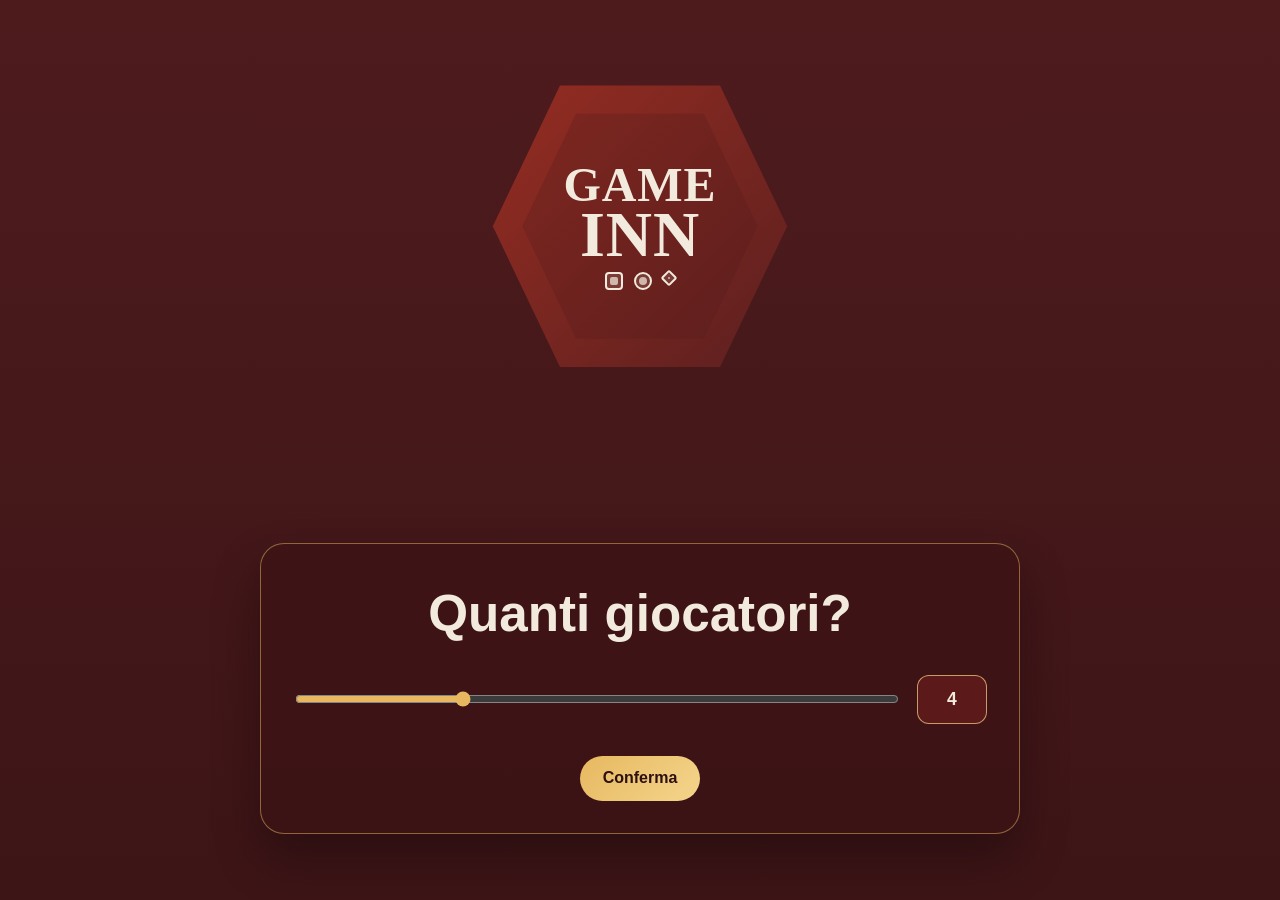
==== index.html @ 1383cb1e "prova 5" ====
<!DOCTYPE html>
<html lang="it">
  <head>
    <meta charset="UTF-8" />
    <meta name="viewport" content="width=device-width, initial-scale=1.0" />
    <title>Quanti giocatori?</title>
    <link rel="stylesheet" href="style.css" />
  </head>
  <body>
    <header class="page-header">
      <div class="brand-logo" aria-label="Game Inn logo">
        <div class="logo-hex">
          <div class="logo-inner">
            <div class="brand-text">
              <span class="brand-game">GAME</span>
              <span class="brand-inn">INN</span>
            </div>
            <div class="logo-icons">
              <span class="icon icon-1"></span>
              <span class="icon icon-2"></span>
              <span class="icon icon-3"></span>
            </div>
          </div>
        </div>
      </div>
    </header>

    <main class="container home-container">
      <h1>Quanti giocatori?</h1>

      <div class="slider-wrap">
        <label for="playersRange" class="sr-only">Numero di giocatori</label>
        <input
          id="playersRange"
          type="range"
          min="1"
          max="12"
          step="1"
          value="4"
        />
        <div class="value-box">
          <span id="playersValue">4</span>
        </div>
      </div>

      <button id="confirmBtn" type="button">Conferma</button>
    </main>

    <script src="games-data.js"></script>
    <script src="script.js"></script>
  </body>
</html>
---- style.css ----
:root {
  --bg-dark: #3c1718;
  --bg-deep: #2d1011;
  --panel: rgba(61, 19, 21, 0.75);
  --panel-strong: rgba(95, 27, 28, 0.92);
  --gold: #e7b860;
  --gold-soft: #f4d58c;
  --cream: #f2ebdd;
  --navy: #1e2d38;
  --red: #af3c2e;
  --orange: #d28a38;
  --teal: #6d8d86;
  --shadow: rgba(22, 7, 8, 0.45);
}

* {
  box-sizing: border-box;
}

html {
  scroll-behavior: smooth;
}

body {
  margin: 0;
  min-height: 100vh;
  display: grid;
  place-items: center;
  font-family: Arial, Helvetica, sans-serif;
  background: linear-gradient(180deg, #4e1b1d 0%, #3d1517 100%);
  color: var(--cream);
}

.container {
  width: min(1100px, calc(100% - 2rem));
  background: var(--panel);
  border: 1px solid rgba(231, 184, 96, 0.5);
  border-radius: 24px;
  padding: 2rem;
  box-shadow: 0 25px 45px var(--shadow);
}

.home-container {
  max-width: 760px;
  text-align: center;
  padding-top: 1.5rem;
}

.page-header {
  display: flex;
  justify-content: center;
  margin-bottom: 1.5rem;
}

.brand-logo {
  display: flex;
  justify-content: center;
  align-items: center;
}

.logo-hex {
  position: relative;
  width: min(320px, 62vw);
  aspect-ratio: 1;
  display: flex;
  justify-content: center;
  align-items: center;
  background: linear-gradient(135deg, #972d22, #5a1f1f);
  clip-path: polygon(25% 6%, 75% 6%, 96% 50%, 75% 94%, 25% 94%, 4% 50%);
  border: 4px solid var(--gold);
  box-shadow: 0 0 0 6px rgba(231, 184, 96, 0.25), 0 20px 30px rgba(0, 0, 0, 0.25);
}

.logo-inner {
  width: 82%;
  height: 82%;
  display: flex;
  flex-direction: column;
  justify-content: center;
  align-items: center;
  border: 2px solid rgba(244, 213, 140, 0.7);
  background: rgba(84, 26, 26, 0.28);
  clip-path: polygon(25% 6%, 75% 6%, 96% 50%, 75% 94%, 25% 94%, 4% 50%);
}

.brand-text {
  display: flex;
  flex-direction: column;
  align-items: center;
  justify-content: center;
  text-transform: uppercase;
  letter-spacing: 0.06em;
  color: var(--cream);
  font-family: Georgia, 'Times New Roman', serif;
  line-height: 0.9;
}

.brand-game {
  font-size: clamp(1.7rem, 4vw, 3rem);
  font-weight: 700;
}

.brand-inn {
  font-size: clamp(2.3rem, 5vw, 4rem);
  font-weight: 700;
}

.logo-icons {
  display: flex;
  justify-content: center;
  gap: 0.7rem;
  margin-top: 0.5rem;
}

.icon {
  display: block;
  width: 18px;
  height: 18px;
  border-radius: 4px;
  border: 2px solid var(--cream);
  background: rgba(242, 235, 221, 0.12);
  position: relative;
}

.icon-1::before,
.icon-2::before,
.icon-3::before {
  content: "";
  position: absolute;
  inset: 3px;
  background: rgba(242, 235, 221, 0.7);
  border-radius: 2px;
}

.icon-2 {
  border-radius: 50%;
}

.icon-2::before {
  border-radius: 50%;
}

.icon-3 {
  width: 12px;
  height: 12px;
  border-radius: 2px;
  transform: rotate(45deg);
}

h1 {
  margin: 1rem 0 1rem;
  font-size: clamp(2rem, 5vw, 3.2rem);
  color: var(--cream);
}

p {
  margin: 0 0 1.5rem;
  font-size: 1.05rem;
  color: #f1e6d3;
}

.slider-wrap {
  display: flex;
  align-items: center;
  gap: 1rem;
  margin: 2rem 0;
}

#playersRange {
  flex: 1;
  accent-color: var(--gold);
}

.value-box {
  min-width: 70px;
  padding: 0.8rem 1rem;
  border-radius: 12px;
  background: var(--panel-strong);
  border: 1px solid rgba(244, 213, 140, 0.7);
  font-size: 1.1rem;
  font-weight: 700;
  color: var(--cream);
}

button {
  border: none;
  border-radius: 999px;
  background: linear-gradient(135deg, var(--gold), var(--gold-soft));
  color: var(--bg-deep);
  padding: 0.85rem 1.4rem;
  font-size: 1rem;
  font-weight: 700;
  cursor: pointer;
  transition: transform 0.2s ease, box-shadow 0.2s ease, filter 0.2s ease;
}

button:hover {
  transform: translateY(-1px);
  box-shadow: 0 12px 24px rgba(231, 184, 96, 0.3);
  filter: brightness(1.05);
}

.cards-grid {
  display: grid;
  grid-template-columns: repeat(auto-fit, minmax(240px, 1fr));
  gap: 1.5rem;
  margin-top: 1.5rem;
}

.game-card {
  display: flex;
  flex-direction: column;
  text-align: left;
  overflow: hidden;
  min-height: 100%;
  background: rgba(33, 14, 14, 0.85);
  border: 1px solid rgba(231, 184, 96, 0.5);
  border-radius: 18px;
  padding: 0;
  color: var(--cream);
}

.game-card img {
  width: 100%;
  height: 180px;
  object-fit: cover;
}

.card-content {
  padding: 1rem;
}

.tag {
  display: inline-block;
  margin-bottom: 0.6rem;
  padding: 0.35rem 0.6rem;
  border-radius: 999px;
  background: rgba(231, 184, 96, 0.2);
  color: var(--gold-soft);
  font-size: 0.8rem;
  font-weight: 700;
}

.card-content h3 {
  margin: 0 0 0.5rem;
  font-size: 1.3rem;
  color: var(--cream);
}

.card-content p {
  margin: 0;
  color: #f1e6d3;
}

.back-link {
  display: inline-block;
  margin-bottom: 1rem;
  color: var(--gold-soft);
  text-decoration: none;
  font-weight: 700;
}

.no-games {
  margin-top: 1rem;
  text-align: center;
  color: #f9c3b7;
}

.details-card {
  display: grid;
  grid-template-columns: minmax(250px, 1fr) minmax(0, 1.4fr);
  gap: 2rem;
  align-items: center;
}

.details-card img {
  width: 100%;
  border-radius: 18px;
  min-height: 280px;
  object-fit: cover;
  border: 2px solid rgba(231, 184, 96, 0.45);
}

.details-content h1 {
  margin-bottom: 0.8rem;
  color: var(--cream);
}

.details-link {
  display: inline-block;
  margin-top: 1rem;
  color: var(--gold-soft);
  font-weight: 700;
  text-decoration: none;
}

.sr-only {
  position: absolute;
  width: 1px;
  height: 1px;
  padding: 0;
  margin: -1px;
  overflow: hidden;
  clip: rect(0, 0, 0, 0);
  white-space: nowrap;
  border: 0;
}

@media (max-width: 600px) {
  .container {
    padding: 1.25rem;
  }

  .slider-wrap {
    flex-direction: column;
  }

  .value-box {
    width: 100%;
    text-align: center;
  }

  .details-card {
    grid-template-columns: 1fr;
  }
}
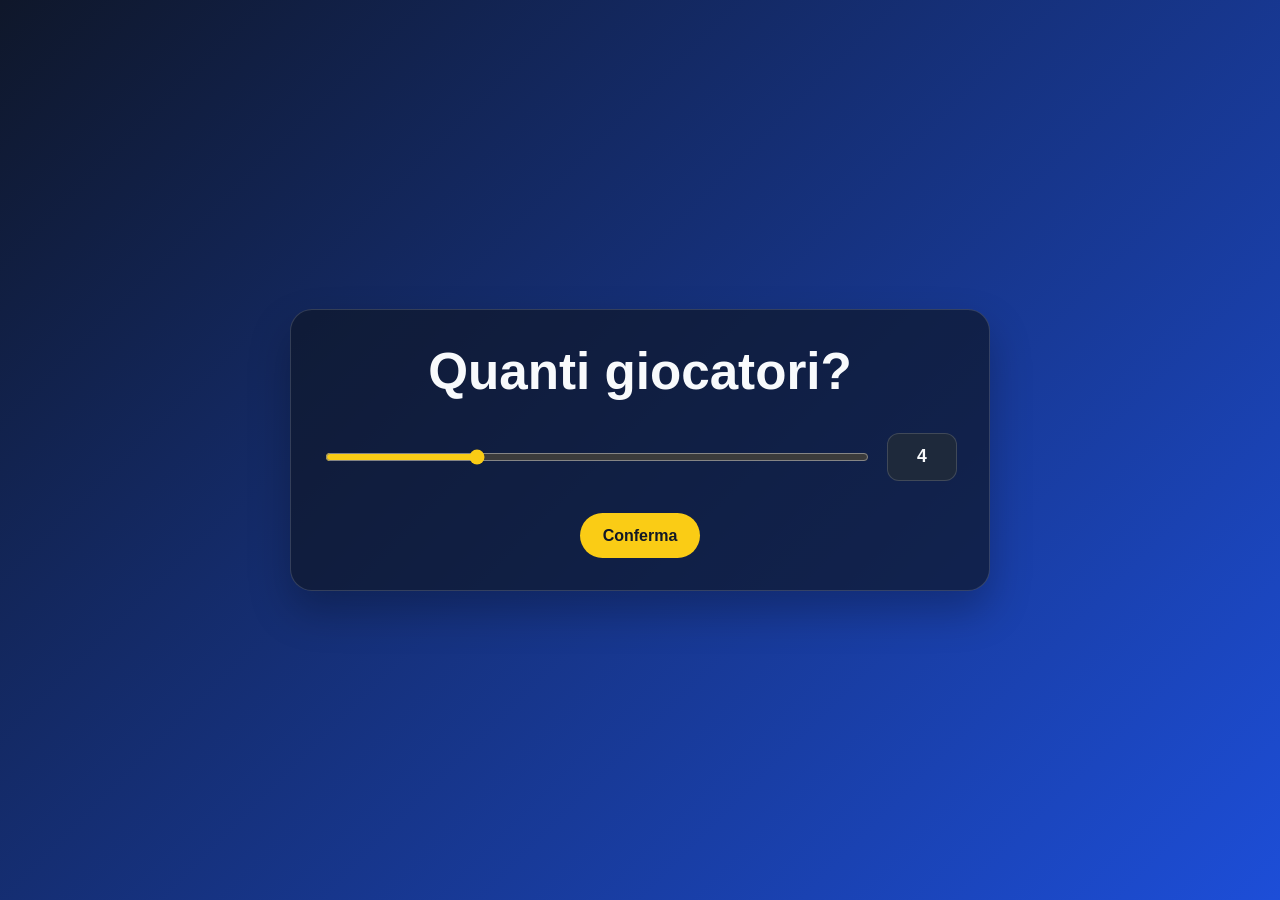
==== commit 869c9b80: "prova 5" ====
--- a/index.html
+++ b/index.html
@@ -7,24 +7,6 @@
     <link rel="stylesheet" href="style.css" />
   </head>
   <body>
-    <header class="page-header">
-      <div class="brand-logo" aria-label="Game Inn logo">
-        <div class="logo-hex">
-          <div class="logo-inner">
-            <div class="brand-text">
-              <span class="brand-game">GAME</span>
-              <span class="brand-inn">INN</span>
-            </div>
-            <div class="logo-icons">
-              <span class="icon icon-1"></span>
-              <span class="icon icon-2"></span>
-              <span class="icon icon-3"></span>
-            </div>
-          </div>
-        </div>
-      </div>
-    </header>
-
     <main class="container home-container">
       <h1>Quanti giocatori?</h1>
 
--- a/style.css
+++ b/style.css
@@ -1,24 +1,5 @@
-:root {
-  --bg-dark: #3c1718;
-  --bg-deep: #2d1011;
-  --panel: rgba(61, 19, 21, 0.75);
-  --panel-strong: rgba(95, 27, 28, 0.92);
-  --gold: #e7b860;
-  --gold-soft: #f4d58c;
-  --cream: #f2ebdd;
-  --navy: #1e2d38;
-  --red: #af3c2e;
-  --orange: #d28a38;
-  --teal: #6d8d86;
-  --shadow: rgba(22, 7, 8, 0.45);
-}
-
 * {
   box-sizing: border-box;
-}
-
-html {
-  scroll-behavior: smooth;
 }
 
 body {
@@ -27,136 +8,33 @@
   display: grid;
   place-items: center;
   font-family: Arial, Helvetica, sans-serif;
-  background: linear-gradient(180deg, #4e1b1d 0%, #3d1517 100%);
-  color: var(--cream);
+  background: linear-gradient(135deg, #0f172a, #1d4ed8);
+  color: #f8fafc;
 }
 
 .container {
   width: min(1100px, calc(100% - 2rem));
-  background: var(--panel);
-  border: 1px solid rgba(231, 184, 96, 0.5);
-  border-radius: 24px;
+  background: rgba(15, 23, 42, 0.7);
+  border: 1px solid rgba(255, 255, 255, 0.15);
+  border-radius: 22px;
   padding: 2rem;
-  box-shadow: 0 25px 45px var(--shadow);
+  box-shadow: 0 20px 40px rgba(0, 0, 0, 0.25);
 }
 
 .home-container {
-  max-width: 760px;
+  max-width: 700px;
   text-align: center;
-  padding-top: 1.5rem;
-}
-
-.page-header {
-  display: flex;
-  justify-content: center;
-  margin-bottom: 1.5rem;
-}
-
-.brand-logo {
-  display: flex;
-  justify-content: center;
-  align-items: center;
-}
-
-.logo-hex {
-  position: relative;
-  width: min(320px, 62vw);
-  aspect-ratio: 1;
-  display: flex;
-  justify-content: center;
-  align-items: center;
-  background: linear-gradient(135deg, #972d22, #5a1f1f);
-  clip-path: polygon(25% 6%, 75% 6%, 96% 50%, 75% 94%, 25% 94%, 4% 50%);
-  border: 4px solid var(--gold);
-  box-shadow: 0 0 0 6px rgba(231, 184, 96, 0.25), 0 20px 30px rgba(0, 0, 0, 0.25);
-}
-
-.logo-inner {
-  width: 82%;
-  height: 82%;
-  display: flex;
-  flex-direction: column;
-  justify-content: center;
-  align-items: center;
-  border: 2px solid rgba(244, 213, 140, 0.7);
-  background: rgba(84, 26, 26, 0.28);
-  clip-path: polygon(25% 6%, 75% 6%, 96% 50%, 75% 94%, 25% 94%, 4% 50%);
-}
-
-.brand-text {
-  display: flex;
-  flex-direction: column;
-  align-items: center;
-  justify-content: center;
-  text-transform: uppercase;
-  letter-spacing: 0.06em;
-  color: var(--cream);
-  font-family: Georgia, 'Times New Roman', serif;
-  line-height: 0.9;
-}
-
-.brand-game {
-  font-size: clamp(1.7rem, 4vw, 3rem);
-  font-weight: 700;
-}
-
-.brand-inn {
-  font-size: clamp(2.3rem, 5vw, 4rem);
-  font-weight: 700;
-}
-
-.logo-icons {
-  display: flex;
-  justify-content: center;
-  gap: 0.7rem;
-  margin-top: 0.5rem;
-}
-
-.icon {
-  display: block;
-  width: 18px;
-  height: 18px;
-  border-radius: 4px;
-  border: 2px solid var(--cream);
-  background: rgba(242, 235, 221, 0.12);
-  position: relative;
-}
-
-.icon-1::before,
-.icon-2::before,
-.icon-3::before {
-  content: "";
-  position: absolute;
-  inset: 3px;
-  background: rgba(242, 235, 221, 0.7);
-  border-radius: 2px;
-}
-
-.icon-2 {
-  border-radius: 50%;
-}
-
-.icon-2::before {
-  border-radius: 50%;
-}
-
-.icon-3 {
-  width: 12px;
-  height: 12px;
-  border-radius: 2px;
-  transform: rotate(45deg);
 }
 
 h1 {
-  margin: 1rem 0 1rem;
+  margin: 0 0 1rem;
   font-size: clamp(2rem, 5vw, 3.2rem);
-  color: var(--cream);
 }
 
 p {
   margin: 0 0 1.5rem;
   font-size: 1.05rem;
-  color: #f1e6d3;
+  color: #dbeafe;
 }
 
 .slider-wrap {
@@ -168,36 +46,34 @@
 
 #playersRange {
   flex: 1;
-  accent-color: var(--gold);
+  accent-color: #facc15;
 }
 
 .value-box {
   min-width: 70px;
   padding: 0.8rem 1rem;
   border-radius: 12px;
-  background: var(--panel-strong);
-  border: 1px solid rgba(244, 213, 140, 0.7);
+  background: #1e293b;
+  border: 1px solid rgba(255, 255, 255, 0.15);
   font-size: 1.1rem;
   font-weight: 700;
-  color: var(--cream);
 }
 
 button {
   border: none;
   border-radius: 999px;
-  background: linear-gradient(135deg, var(--gold), var(--gold-soft));
-  color: var(--bg-deep);
+  background: #facc15;
+  color: #111827;
   padding: 0.85rem 1.4rem;
   font-size: 1rem;
   font-weight: 700;
   cursor: pointer;
-  transition: transform 0.2s ease, box-shadow 0.2s ease, filter 0.2s ease;
+  transition: transform 0.2s ease, box-shadow 0.2s ease;
 }
 
 button:hover {
   transform: translateY(-1px);
-  box-shadow: 0 12px 24px rgba(231, 184, 96, 0.3);
-  filter: brightness(1.05);
+  box-shadow: 0 10px 20px rgba(250, 204, 21, 0.35);
 }
 
 .cards-grid {
@@ -213,11 +89,11 @@
   text-align: left;
   overflow: hidden;
   min-height: 100%;
-  background: rgba(33, 14, 14, 0.85);
-  border: 1px solid rgba(231, 184, 96, 0.5);
+  background: rgba(30, 41, 59, 0.85);
+  border: 1px solid rgba(255, 255, 255, 0.08);
   border-radius: 18px;
   padding: 0;
-  color: var(--cream);
+  color: #f8fafc;
 }
 
 .game-card img {
@@ -235,8 +111,8 @@
   margin-bottom: 0.6rem;
   padding: 0.35rem 0.6rem;
   border-radius: 999px;
-  background: rgba(231, 184, 96, 0.2);
-  color: var(--gold-soft);
+  background: rgba(250, 204, 21, 0.2);
+  color: #fef3c7;
   font-size: 0.8rem;
   font-weight: 700;
 }
@@ -244,18 +120,17 @@
 .card-content h3 {
   margin: 0 0 0.5rem;
   font-size: 1.3rem;
-  color: var(--cream);
 }
 
 .card-content p {
   margin: 0;
-  color: #f1e6d3;
+  color: #dbeafe;
 }
 
 .back-link {
   display: inline-block;
   margin-bottom: 1rem;
-  color: var(--gold-soft);
+  color: #facc15;
   text-decoration: none;
   font-weight: 700;
 }
@@ -263,7 +138,7 @@
 .no-games {
   margin-top: 1rem;
   text-align: center;
-  color: #f9c3b7;
+  color: #fca5a5;
 }
 
 .details-card {
@@ -278,18 +153,16 @@
   border-radius: 18px;
   min-height: 280px;
   object-fit: cover;
-  border: 2px solid rgba(231, 184, 96, 0.45);
 }
 
 .details-content h1 {
   margin-bottom: 0.8rem;
-  color: var(--cream);
 }
 
 .details-link {
   display: inline-block;
   margin-top: 1rem;
-  color: var(--gold-soft);
+  color: #facc15;
   font-weight: 700;
   text-decoration: none;
 }
@@ -307,10 +180,6 @@
 }
 
 @media (max-width: 600px) {
-  .container {
-    padding: 1.25rem;
-  }
-
   .slider-wrap {
     flex-direction: column;
   }
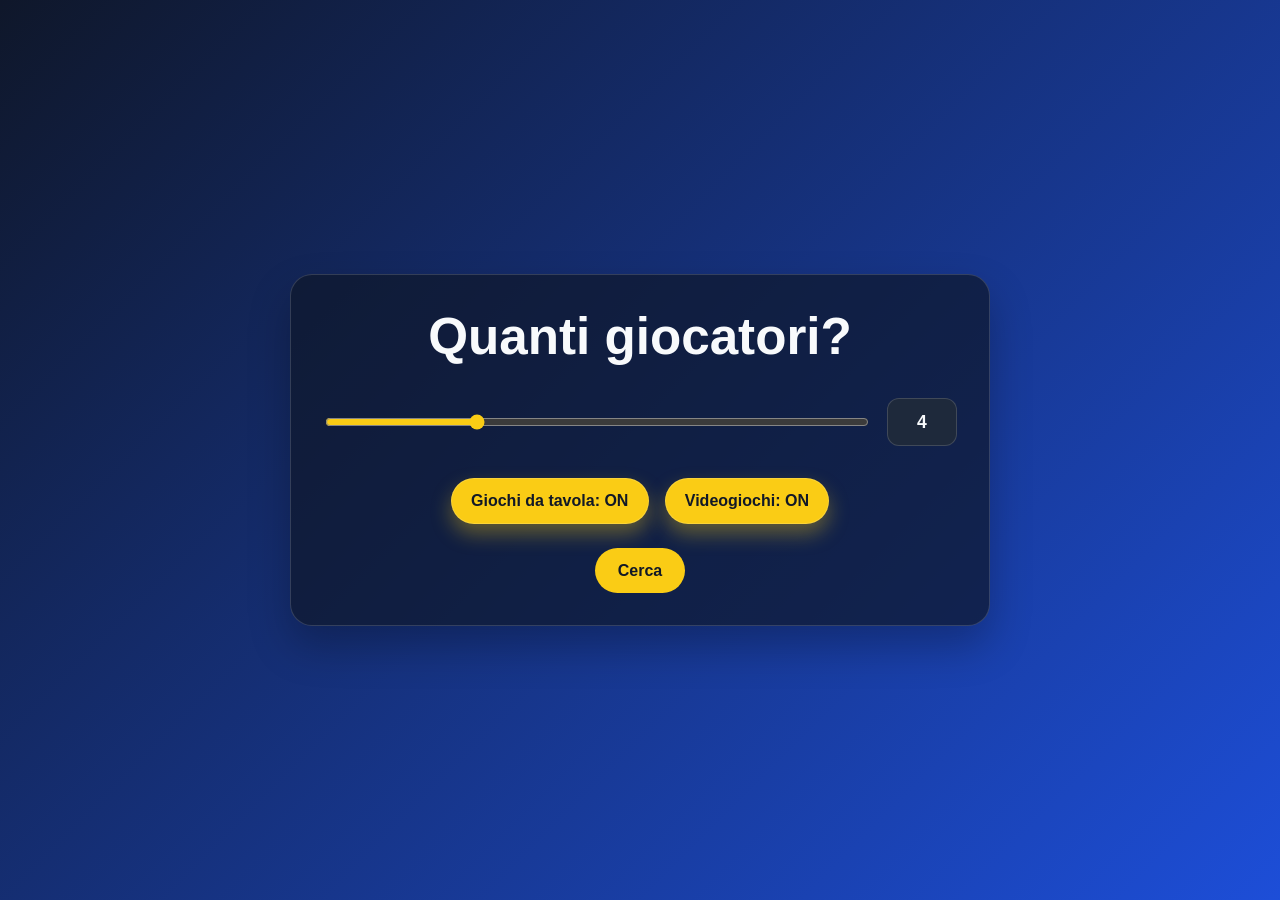
==== commit 584cdfc7: "prova 8" ====
--- a/index.html
+++ b/index.html
@@ -25,7 +25,26 @@
         </div>
       </div>
 
-      <button id="confirmBtn" type="button">Conferma</button>
+      <div class="toggle-group">
+        <button
+          id="toggleBoardGames"
+          class="toggle-btn active"
+          type="button"
+          data-category="Giochi da tavola"
+        >
+          Giochi da tavola: ON
+        </button>
+        <button
+          id="toggleVideoGames"
+          class="toggle-btn active"
+          type="button"
+          data-category="Videogiochi"
+        >
+          Videogiochi: ON
+        </button>
+      </div>
+
+      <button id="confirmBtn" type="button">Cerca</button>
     </main>
 
     <script src="games-data.js"></script>
--- a/style.css
+++ b/style.css
@@ -42,6 +42,27 @@
   align-items: center;
   gap: 1rem;
   margin: 2rem 0;
+}
+
+.toggle-group {
+  display: flex;
+  justify-content: center;
+  gap: 1rem;
+  flex-wrap: wrap;
+  margin-bottom: 1.5rem;
+}
+
+.toggle-btn {
+  background: #1e293b;
+  color: #e2e8f0;
+  border: 1px solid rgba(255, 255, 255, 0.15);
+  padding: 0.8rem 1.2rem;
+}
+
+.toggle-btn.active {
+  background: #facc15;
+  color: #111827;
+  box-shadow: 0 10px 20px rgba(250, 204, 21, 0.35);
 }
 
 #playersRange {
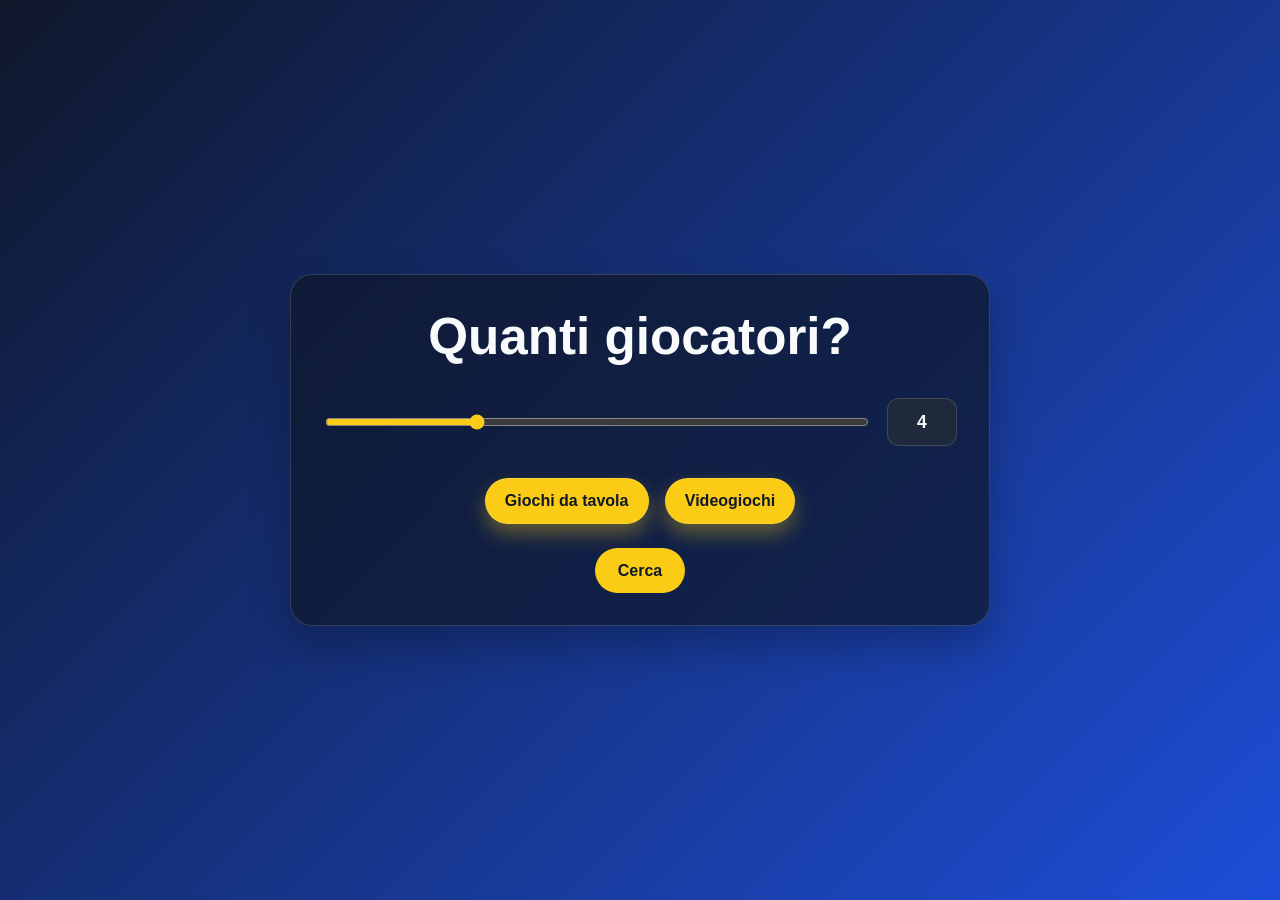
==== commit 59677485: "prova 9" ====
--- a/index.html
+++ b/index.html
@@ -32,7 +32,7 @@
           type="button"
           data-category="Giochi da tavola"
         >
-          Giochi da tavola: ON
+          Giochi da tavola
         </button>
         <button
           id="toggleVideoGames"
@@ -40,7 +40,7 @@
           type="button"
           data-category="Videogiochi"
         >
-          Videogiochi: ON
+          Videogiochi
         </button>
       </div>
 
--- a/style.css
+++ b/style.css
@@ -53,8 +53,8 @@
 }
 
 .toggle-btn {
-  background: #1e293b;
-  color: #e2e8f0;
+  background: #64748b;
+  color: #f8fafc;
   border: 1px solid rgba(255, 255, 255, 0.15);
   padding: 0.8rem 1.2rem;
 }
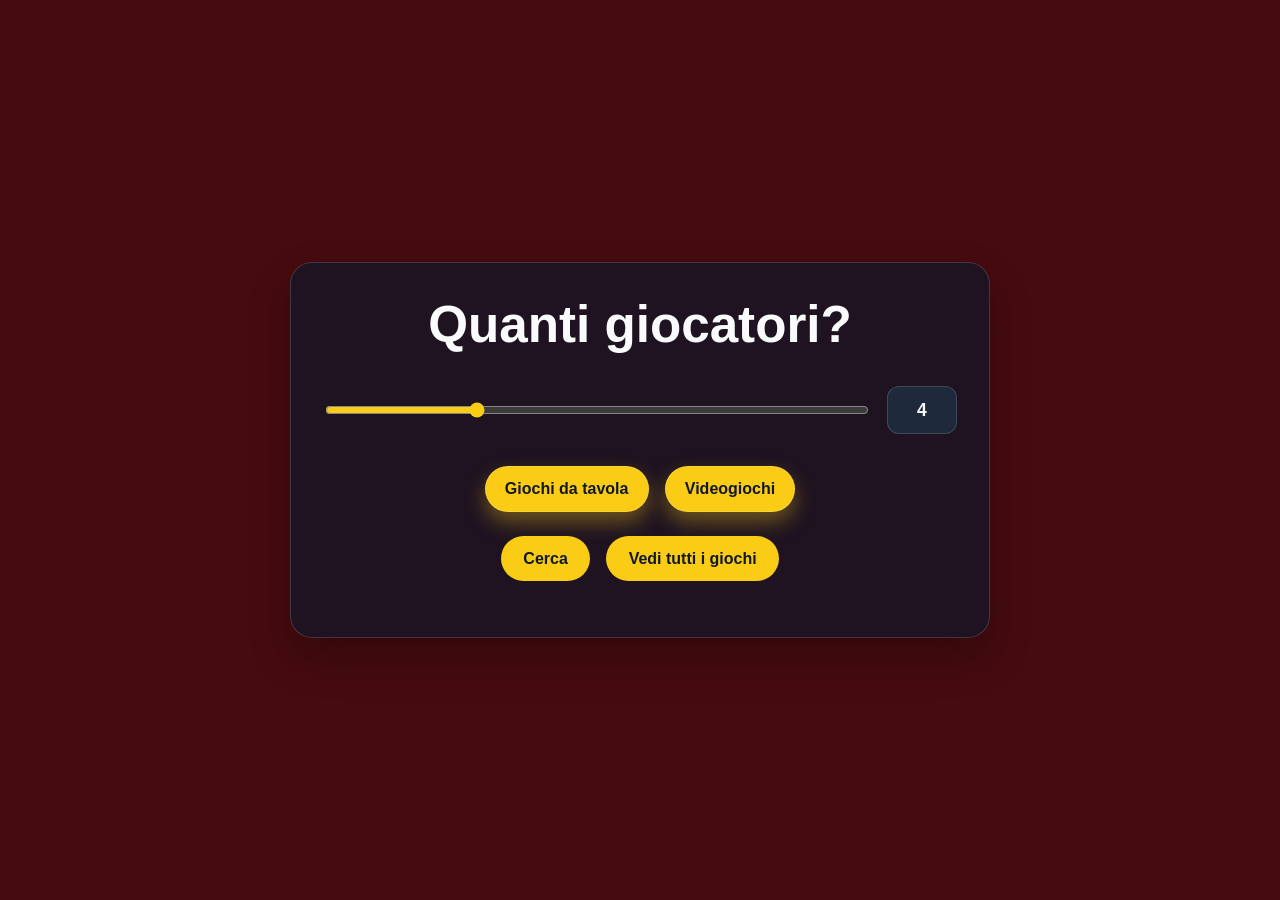
==== commit f90d8691: "prova 14" ====
--- a/index.html
+++ b/index.html
@@ -44,7 +44,10 @@
         </button>
       </div>
 
-      <button id="confirmBtn" type="button">Cerca</button>
+      <div class="toggle-group">
+        <button id="confirmBtn" type="button">Cerca</button>
+        <button id="showAllGamesBtn" type="button">Vedi tutti i giochi</button>
+      </div>
     </main>
 
     <script src="games-data.js"></script>
--- a/style.css
+++ b/style.css
@@ -8,7 +8,10 @@
   display: grid;
   place-items: center;
   font-family: Arial, Helvetica, sans-serif;
-  background: linear-gradient(135deg, #0f172a, #1d4ed8);
+  background:
+    linear-gradient(rgba(70, 11, 14, 0.6), rgba(70, 11, 14, 0.6)),
+    url('immagini/GameInn Logo Vettoriale-1.png') center/contain no-repeat fixed,
+    #460b0e;
   color: #f8fafc;
 }
 
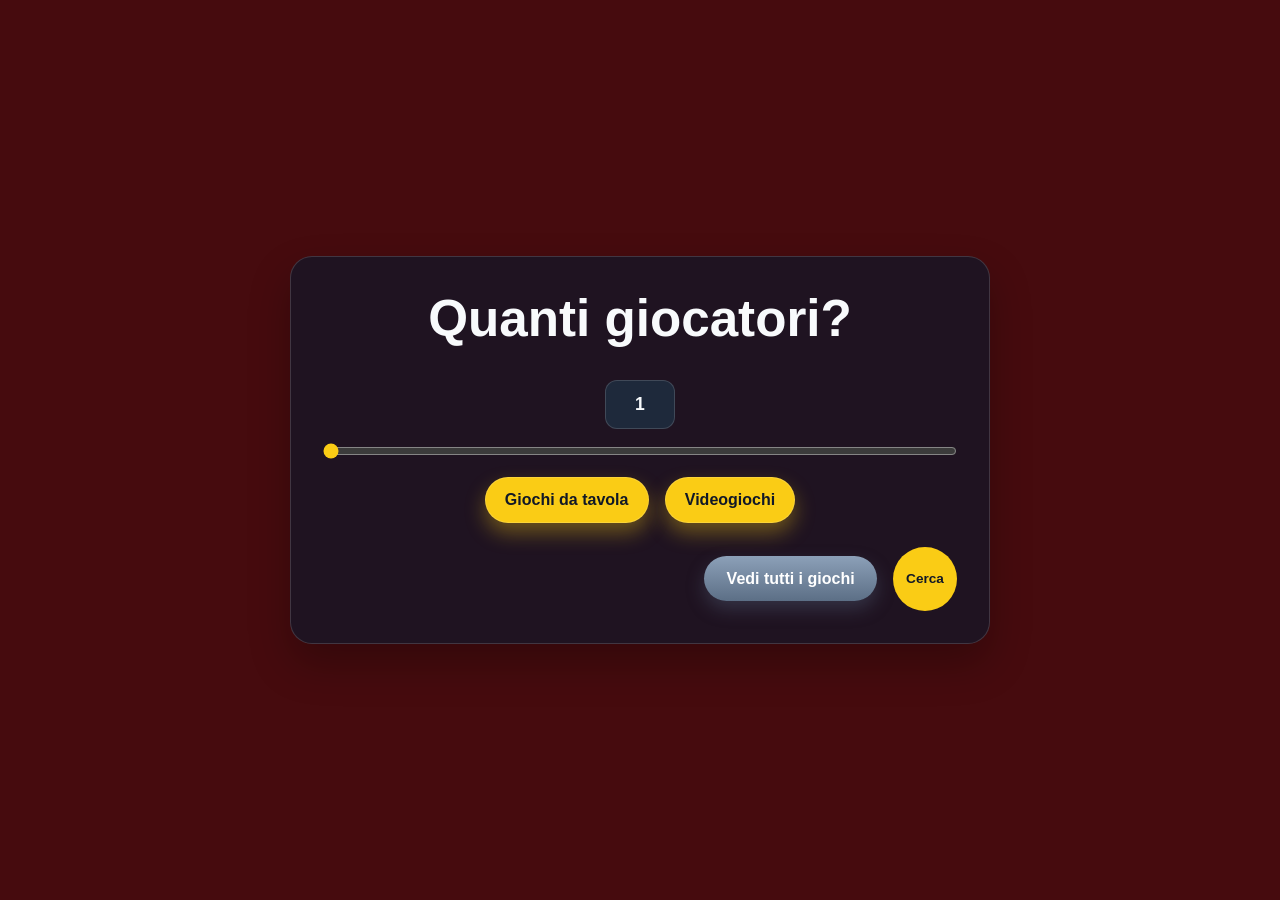
==== commit 4364b4bb: "prova 15" ====
--- a/index.html
+++ b/index.html
@@ -11,6 +11,9 @@
       <h1>Quanti giocatori?</h1>
 
       <div class="slider-wrap">
+        <div class="value-box">
+          <span id="playersValue">1</span>
+        </div>
         <label for="playersRange" class="sr-only">Numero di giocatori</label>
         <input
           id="playersRange"
@@ -18,11 +21,8 @@
           min="1"
           max="12"
           step="1"
-          value="4"
+          value="1"
         />
-        <div class="value-box">
-          <span id="playersValue">4</span>
-        </div>
       </div>
 
       <div class="toggle-group">
@@ -44,9 +44,11 @@
         </button>
       </div>
 
-      <div class="toggle-group">
+      <div class="home-actions">
+        <button id="showAllGamesBtn" type="button" class="metal-btn">
+          Vedi tutti i giochi
+        </button>
         <button id="confirmBtn" type="button">Cerca</button>
-        <button id="showAllGamesBtn" type="button">Vedi tutti i giochi</button>
       </div>
     </main>
 
--- a/style.css
+++ b/style.css
@@ -42,9 +42,10 @@
 
 .slider-wrap {
   display: flex;
-  align-items: center;
-  gap: 1rem;
-  margin: 2rem 0;
+  flex-direction: column;
+  align-items: center;
+  gap: 0.75rem;
+  margin: 2rem 0 1rem;
 }
 
 .toggle-group {
@@ -69,7 +70,7 @@
 }
 
 #playersRange {
-  flex: 1;
+  width: 100%;
   accent-color: #facc15;
 }
 
@@ -98,6 +99,33 @@
 button:hover {
   transform: translateY(-1px);
   box-shadow: 0 10px 20px rgba(250, 204, 21, 0.35);
+}
+
+.home-actions {
+  display: flex;
+  justify-content: flex-end;
+  align-items: center;
+  gap: 1rem;
+  margin-top: 0.5rem;
+}
+
+.metal-btn {
+  background: linear-gradient(180deg, #8ca0b8 0%, #5c6f86 100%);
+  color: #ffffff;
+  box-shadow: 0 8px 18px rgba(91, 110, 136, 0.35);
+}
+
+#confirmBtn {
+  border-radius: 50%;
+  width: 4rem;
+  height: 4rem;
+  padding: 0;
+  display: inline-flex;
+  align-items: center;
+  justify-content: center;
+  font-size: 0.85rem;
+  line-height: 1;
+  text-align: center;
 }
 
 .cards-grid {
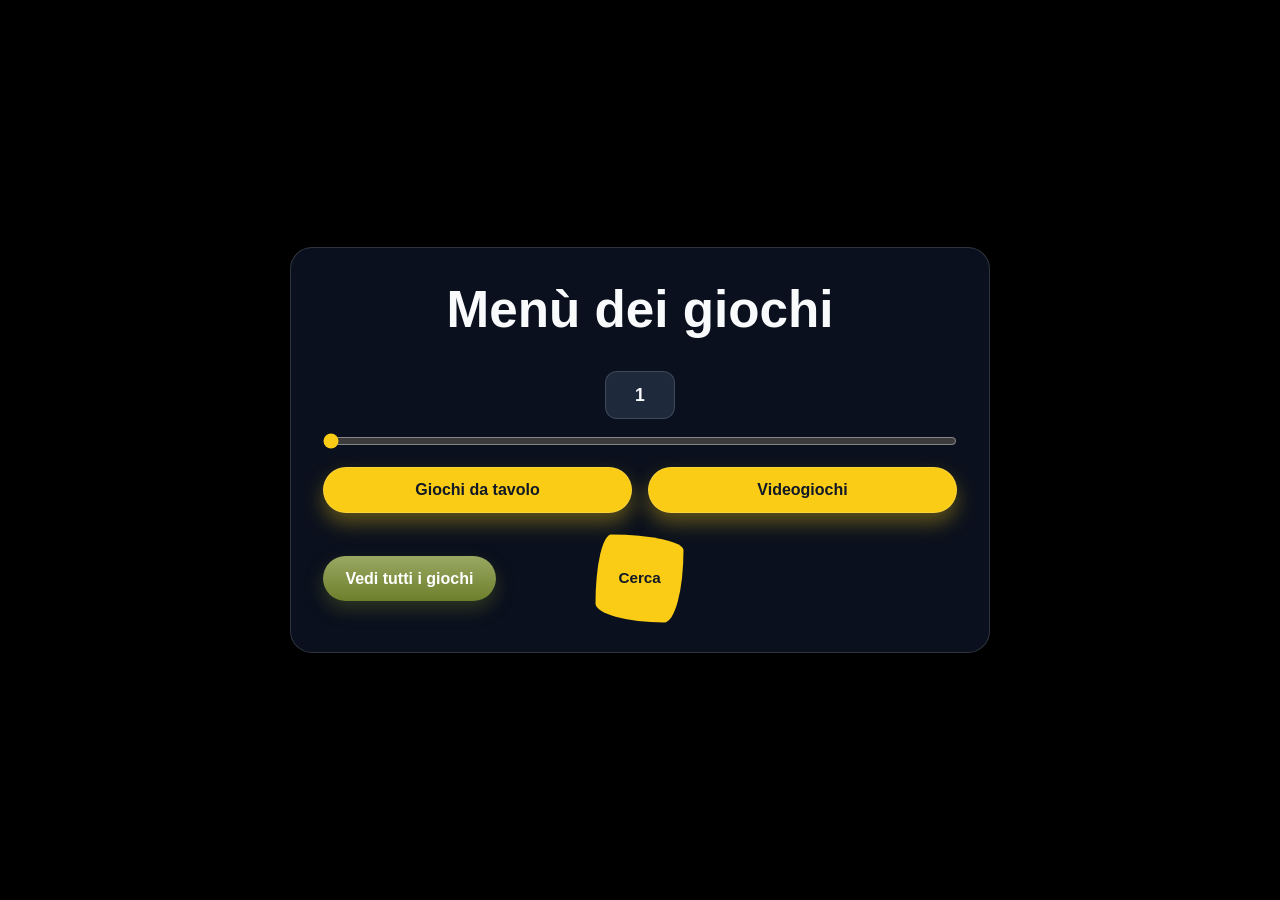
==== commit 2ca33daf: "prova 17" ====
--- a/index.html
+++ b/index.html
@@ -8,7 +8,7 @@
   </head>
   <body>
     <main class="container home-container">
-      <h1>Quanti giocatori?</h1>
+      <h1>Menù dei giochi</h1>
 
       <div class="slider-wrap">
         <div class="value-box">
@@ -32,7 +32,7 @@
           type="button"
           data-category="Giochi da tavola"
         >
-          Giochi da tavola
+          Giochi da tavolo
         </button>
         <button
           id="toggleVideoGames"
--- a/style.css
+++ b/style.css
@@ -8,10 +8,7 @@
   display: grid;
   place-items: center;
   font-family: Arial, Helvetica, sans-serif;
-  background:
-    linear-gradient(rgba(70, 11, 14, 0.6), rgba(70, 11, 14, 0.6)),
-    url('immagini/GameInn Logo Vettoriale-1.png') center/contain no-repeat fixed,
-    #460b0e;
+  background: #000000;
   color: #f8fafc;
 }
 
@@ -25,8 +22,24 @@
 }
 
 .home-container {
+  position: relative;
   max-width: 700px;
   text-align: center;
+  overflow: hidden;
+}
+
+.home-container::before {
+  content: "";
+  position: absolute;
+  inset: 0;
+  background: url('immagini/GameInn Logo Vettoriale-1.png') center/contain no-repeat;
+  opacity: 0.18;
+  pointer-events: none;
+}
+
+.home-container > * {
+  position: relative;
+  z-index: 1;
 }
 
 h1 {
@@ -57,6 +70,8 @@
 }
 
 .toggle-btn {
+  flex: 1 1 0;
+  min-width: 0;
   background: #64748b;
   color: #f8fafc;
   border: 1px solid rgba(255, 255, 255, 0.15);
@@ -102,30 +117,33 @@
 }
 
 .home-actions {
-  display: flex;
-  justify-content: flex-end;
+  display: grid;
+  grid-template-columns: 1fr auto 1fr;
   align-items: center;
   gap: 1rem;
   margin-top: 0.5rem;
 }
 
-.metal-btn {
-  background: linear-gradient(180deg, #8ca0b8 0%, #5c6f86 100%);
+#showAllGamesBtn {
+  justify-self: start;
+  background: linear-gradient(180deg, #9aa862 0%, #6d7f2c 100%);
   color: #ffffff;
-  box-shadow: 0 8px 18px rgba(91, 110, 136, 0.35);
+  box-shadow: 0 8px 18px rgba(109, 127, 44, 0.35);
 }
 
 #confirmBtn {
-  border-radius: 50%;
-  width: 4rem;
-  height: 4rem;
+  justify-self: center;
+  border-radius: 18% 82% 22% 78% / 78% 18% 82% 22%;
+  width: 5.2rem;
+  height: 5.2rem;
   padding: 0;
   display: inline-flex;
   align-items: center;
   justify-content: center;
-  font-size: 0.85rem;
+  font-size: 0.9rem;
   line-height: 1;
   text-align: center;
+  transform: scale(1.06);
 }
 
 .cards-grid {
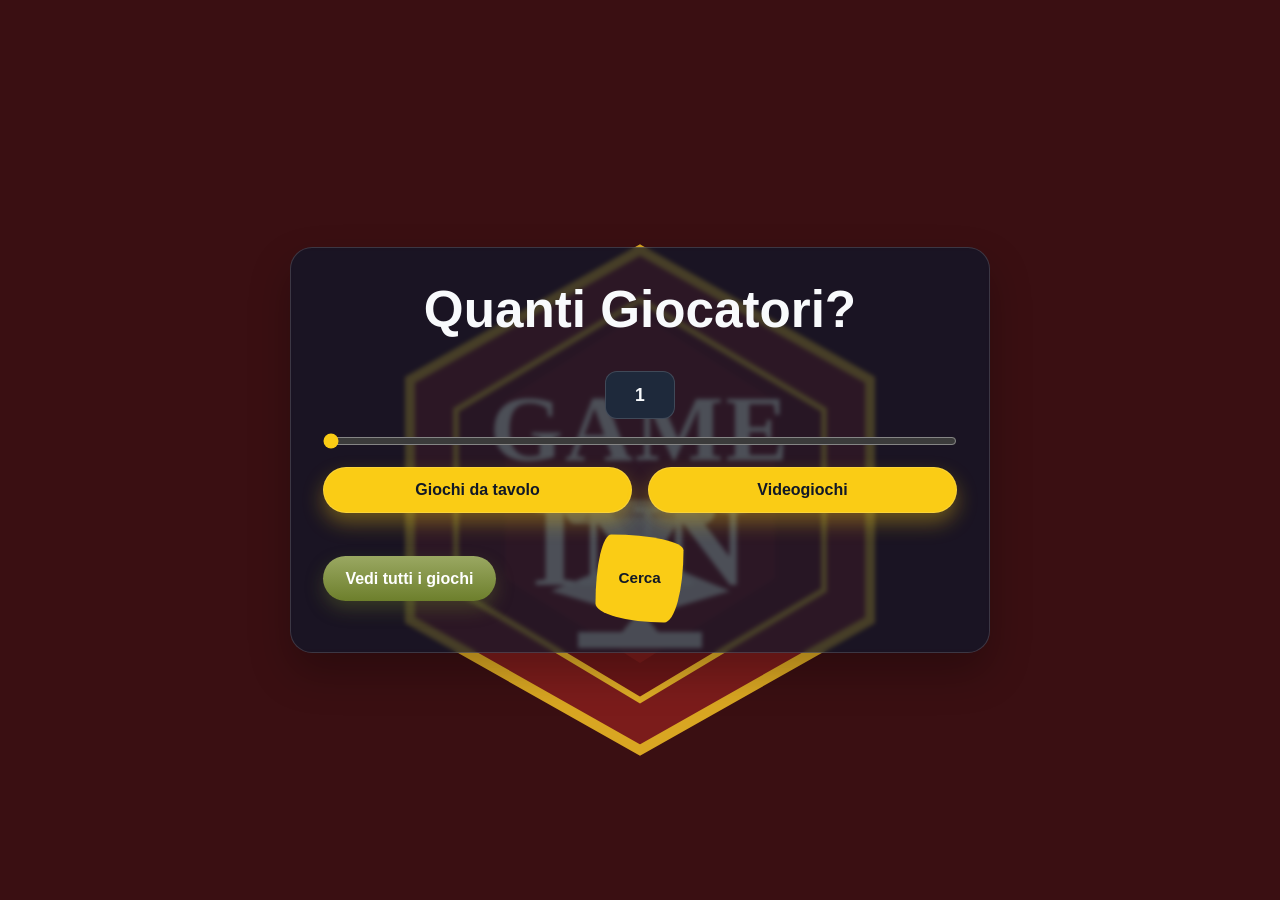
==== commit 20f51e9d: "Aggiunto giochi 25/09/2026" ====
--- a/index.html
+++ b/index.html
@@ -8,7 +8,7 @@
   </head>
   <body>
     <main class="container home-container">
-      <h1>Menù dei giochi</h1>
+      <h1>Quanti Giocatori?</h1>
 
       <div class="slider-wrap">
         <div class="value-box">
--- a/style.css
+++ b/style.css
@@ -8,17 +8,18 @@
   display: grid;
   place-items: center;
   font-family: Arial, Helvetica, sans-serif;
-  background: #000000;
+  background: #3a0f12 url('immagini/site-background.svg') center/cover no-repeat fixed;
   color: #f8fafc;
 }
 
 .container {
   width: min(1100px, calc(100% - 2rem));
-  background: rgba(15, 23, 42, 0.7);
+  background: rgba(15, 23, 42, 0.72);
   border: 1px solid rgba(255, 255, 255, 0.15);
   border-radius: 22px;
   padding: 2rem;
   box-shadow: 0 20px 40px rgba(0, 0, 0, 0.25);
+  backdrop-filter: blur(2px);
 }
 
 .home-container {
